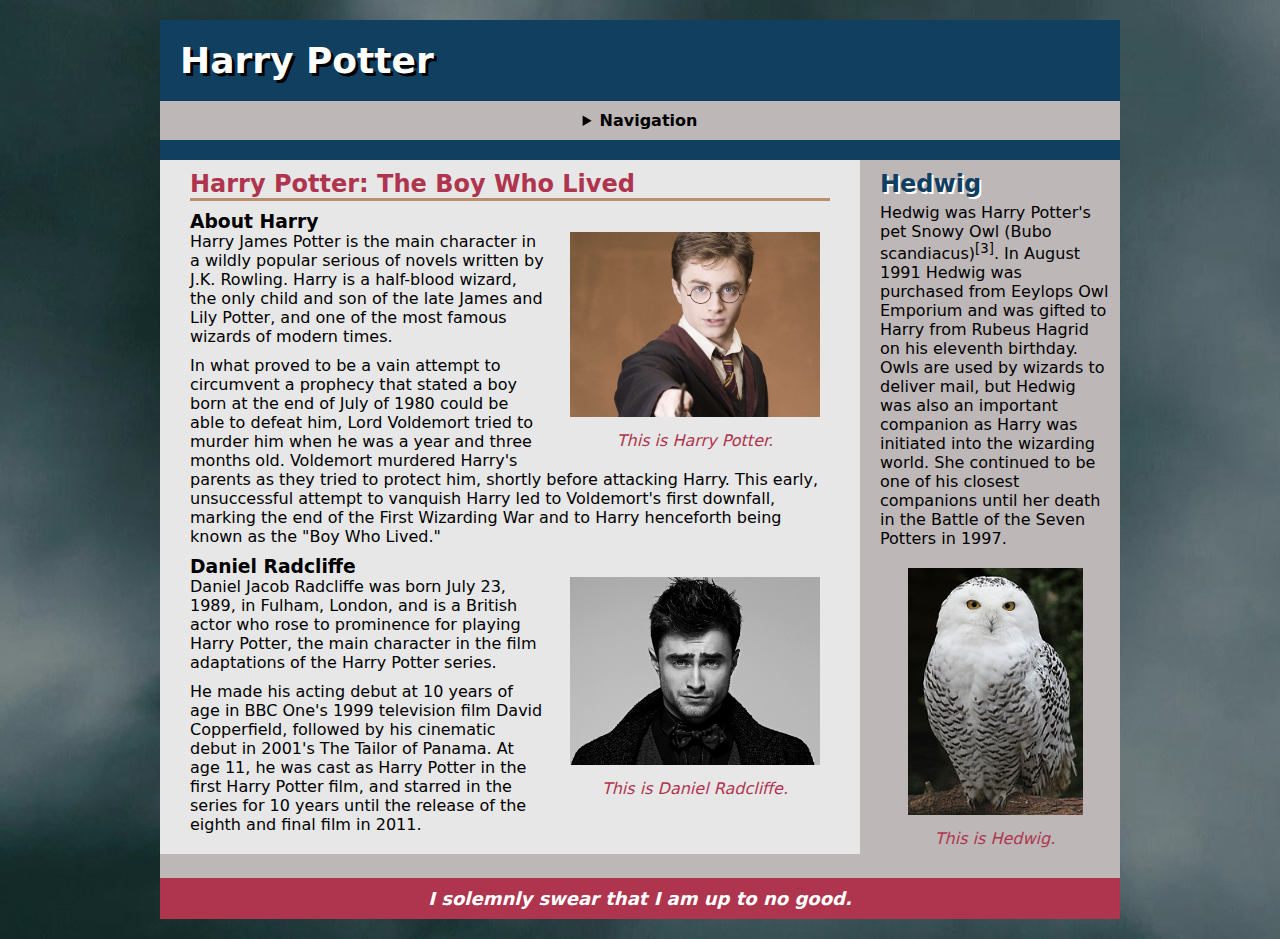
==== gw2_start_code/index.html @ d4a418d2 "adding start files" ====
<!doctype html>
<html>
<head>
<meta charset="UTF-8">
<title>Harry Potter</title>
<link href="styles.css" rel="stylesheet" type="text/css">
</head>

<body>

<div id="container">
    <header>
        <h1>Harry Potter</h1>
        <nav>
        	<details>
            	<summary>Navigation</summary>
            		<ul>
                		<li><a href="#">link</a></li>
                		<li><a href="#">link</a></li>
                		<li><a href="#">link</a></li>
                		<li><a href="#">link</a></li>
            		</ul>
            </details>        
        </nav>
    </header>

    <main>

        <section>
            <h2>Harry Potter: The Boy Who Lived</h2>
            
            <article>
                <h3>About Harry</h3>

                <figure>
                <img src="harrypotter.png" alt="Harry Potter" title="Harry Potter" />
                    <figcaption>This is Harry Potter.
                    </figcaption>
                </figure>
                <p>Harry James Potter is the main character in a wildly popular serious of novels written by J.K. Rowling. Harry is a half-blood wizard, the only child and son of the late James and Lily Potter, and one of the most famous wizards of modern times.</p>

                <p>In what proved to be a vain attempt to circumvent a prophecy that stated a boy born at the end of July of 1980 could be able to defeat him, Lord Voldemort tried to murder him when he was a year and three months old. Voldemort murdered Harry's parents as they tried to protect him, shortly before attacking Harry. This early, unsuccessful attempt to vanquish Harry led to Voldemort's first downfall, marking the end of the First Wizarding War and to Harry henceforth being known as the "Boy Who Lived."</p>
            </article>
            
            <article>
                <h3>Daniel Radcliffe</h3>
                <figure>
                <img src="danielradcliffe.jpg" alt="Daniel Radcliffe" title="Daniel Radcliffe" />
                    <figcaption>This is Daniel Radcliffe.
                    </figcaption>
                </figure>
                <p>Daniel Jacob Radcliffe was born July 23, 1989, in Fulham, London, and is a British actor who rose to prominence for playing Harry Potter, the main character in the film adaptations of the Harry Potter series.</p>

                <p>He made his acting debut at 10 years of age in BBC One's 1999 television film David Copperfield, followed by his cinematic debut in 2001's The Tailor of Panama. At age 11, he was cast as Harry Potter in the first Harry Potter film, and starred in the series for 10 years until the release of the eighth and final film in 2011.
                </p>
            </article>

        </section>
    </main>
    
    <aside>
            <h2>Hedwig</h2>
            <p>Hedwig was Harry Potter's pet Snowy Owl (Bubo scandiacus)<sup>[3]</sup>. In August 1991 Hedwig was purchased from Eeylops Owl Emporium and was gifted to Harry from Rubeus Hagrid on his eleventh birthday. Owls are used by wizards to deliver mail, but Hedwig was also an important companion as Harry was initiated into the wizarding world. She continued to be one of his closest companions until her death in the Battle of the Seven Potters in 1997.</p>
            <figure id="sidebar_figure">
                <img src="hedwig.jpg" alt="Hedwig" title="Hedwig" />
                    <figcaption>This is Hedwig.
                    </figcaption>
                </figure>
     </aside>

    <footer>
    I solemnly swear that I am up to no good.</footer>
</div>

</body>
</html>
---- gw2_start_code/styles.css ----
@charset "UTF-8";

header, nav, aside, article, footer, section, main, figure, figcaption {
	display:block;
}
* {
 	margin:0;
	border:0;
	padding:0;	
}
*:focus {
    outline: 0;
}
#container {
	margin: 20px auto;
	width: 960px;
	background-color: #bdb7b7;
}
body {
	font-family: Segoe, "Segoe UI", "DejaVu Sans", "Trebuchet MS", Verdana, sans-serif;
	background-image: url(clouds_background.jpg);
	background-position: center;
}
header {
	background-color: #113f60;
	padding-bottom: 20px;
}

h1 {
	font-weight: bold;
	color: white;
	text-shadow: 3px 3px black;
	font-size: 36px;
	padding: 20px 0 20px 20px;
}
nav {
	background-color: #bdb7b7;
	text-align: center;
	padding-top:10px;
	padding-bottom:10px;
}

summary {
	font-weight: bold;
}
nav ul {
	list-style-type: none;
}
nav ul li{
	display: inline;
	margin-left: 10px;
	margin-right: 10px;
}
nav ul li a {
	color: #af354e;
	font-weight: bold;
}
nav ul li a:hover {
	color: #af354e;
	font-weight: bold;
	text-decoration: none;
}
main {
	background-color: #E7E7E7;
	padding: 10px;
	float: left;
	width: 680px;
}
article p, aside p {
	margin-bottom:10px;
}
section {
	padding-left: 20px;
    padding-right: 20px;
}
section h2 {
	background-color: #E7E7E7;
    font-size:24px;
    font-weight:bold;
    border-bottom: 3px solid #bb8e6d;
    color: #af354e;
	padding: 0;
    text-shadow:none;
    margin-bottom:10px;
}
aside {
	float: right;
	width: 230px;
	background-color: #bdb7b7;
	padding: 10px;
	margin-left: 10px;
}
aside h2 {
    color: #113f60;	
    text-shadow: 2px 2px #ffffff;
	padding-bottom: 5px;
}

article figure {
	text-align: center;
	padding: 0 10px 0 25px;
	float: right;
}

article figure img {
	width: 250px;
}

aside figure {
	padding: 10px;
	text-align: center;
}

aside figure img {
	width: 175px;
}

figcaption {
	font-style: italic;
	color: #af354e;
	padding:10px;
}
footer {
	background-color: #af354e;
	padding: 10px;
	text-align: center;
	font-size: 18px;
	font-style: italic;
	font-weight: bold;
	color: white;
	clear: both;
}
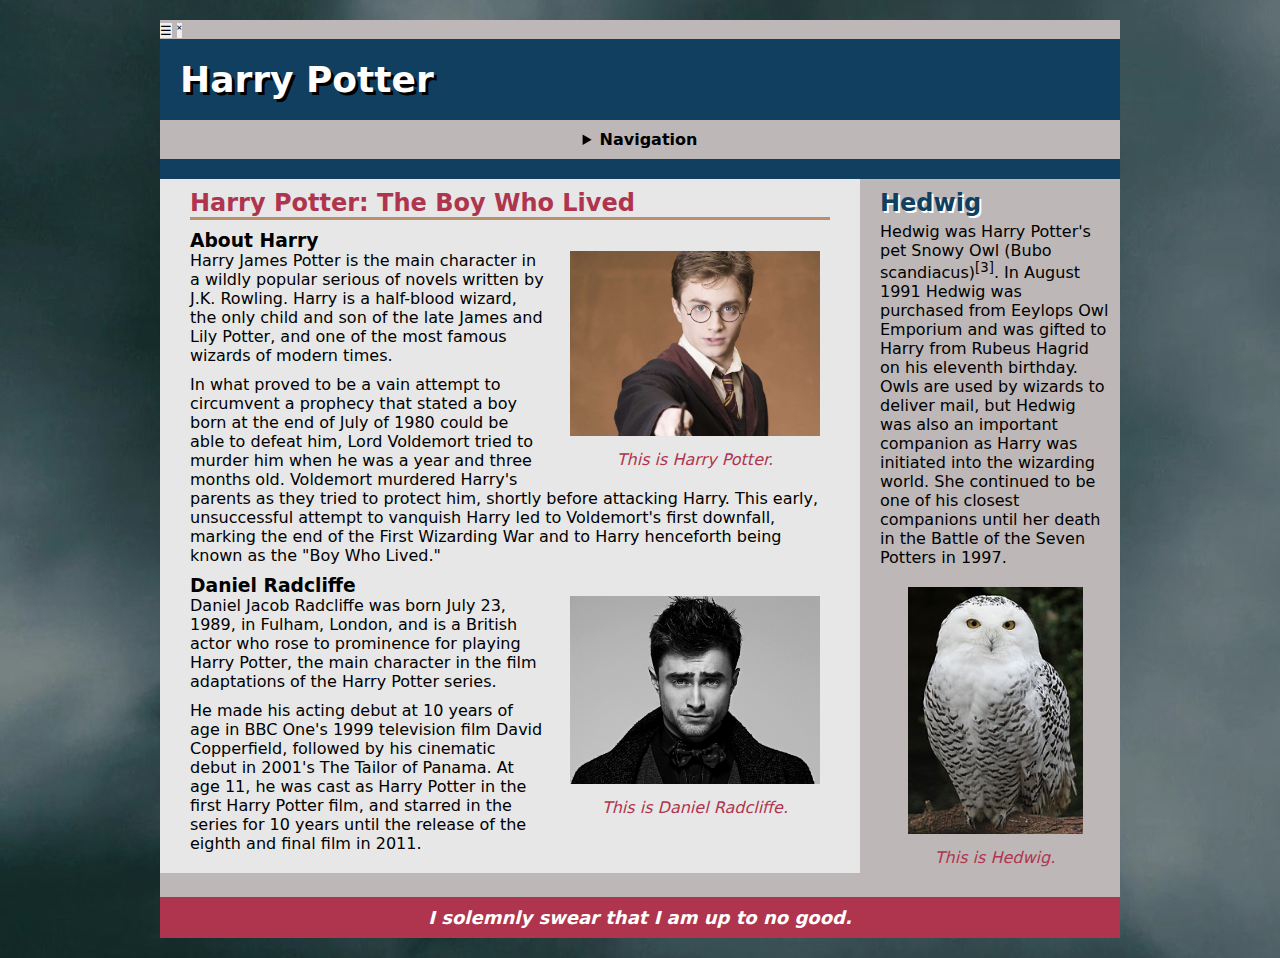
==== commit 5dee2520: "after thursday" ====
--- a/gw2_start_code/index.html
+++ b/gw2_start_code/index.html
@@ -1,25 +1,42 @@
 <!doctype html>
+
 <html>
 <head>
 <meta charset="UTF-8">
-<title>Harry Potter</title>
+<title>Group Work 2 – Accio Responsive!</title>
 <link href="styles.css" rel="stylesheet" type="text/css">
+<meta name="viewport" content="width=device-width, initial-scale=1">
+<script src="https://ajax.googleapis.com/ajax/libs/jquery/3.3.1/jquery.min.js"></script>
+<script src="scripts/hamburger-menu.js"></script>
 </head>
 
 <body>
+<script src="scripts/hamburger-menu.js"></script>
+<div id="container">
+  <button class="hamburger">&#9776;</button>
+  <button class="cross">&#735;</button>
 
-<div id="container">
     <header>
         <h1>Harry Potter</h1>
         <nav>
         	<details>
             	<summary>Navigation</summary>
+              <div id="menu">
             		<ul>
                 		<li><a href="#">link</a></li>
                 		<li><a href="#">link</a></li>
                 		<li><a href="#">link</a></li>
                 		<li><a href="#">link</a></li>
             		</ul>
+              </div>
+              <div id="desktop-menu">
+            		<ul>
+                		<li><a href="#">link</a></li>
+                		<li><a href="#">link</a></li>
+                		<li><a href="#">link</a></li>
+                		<li><a href="#">link</a></li>
+            		</ul>
+              </div>
             </details>        
         </nav>
     </header>
@@ -73,4 +90,4 @@
 </div>
 
 </body>
-</html>+</html>
